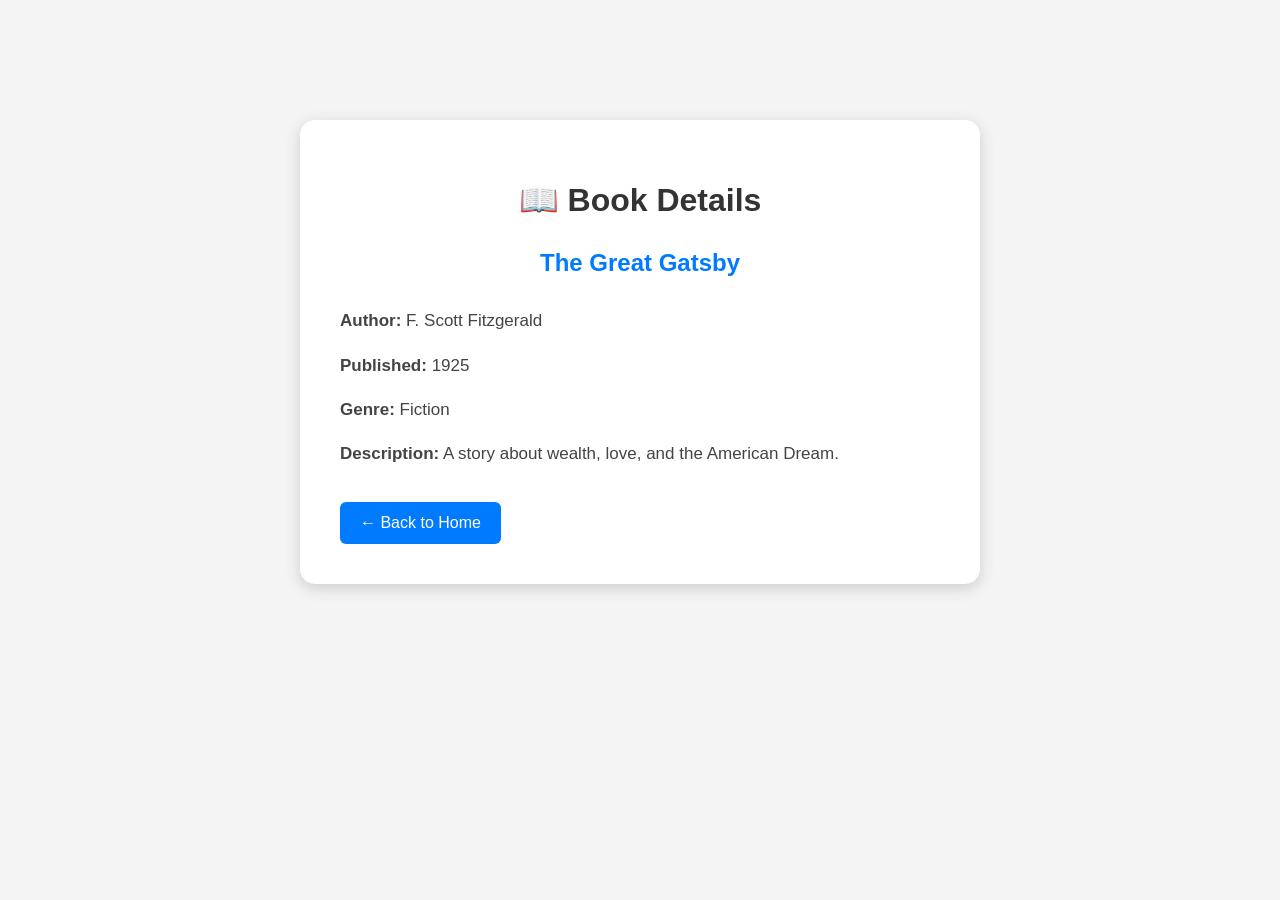
==== book.html @ f2404855 "Add Book Information Website" ====
<!DOCTYPE html>
<html>
<head>
    <title>Book Details</title>
    <link rel="stylesheet" href="style.css">
</head>

<body>

    <div class="details-container">

        <h1>📖 Book Details</h1>

        <h2 id="book-title">The Great Gatsby</h2>

        <p><b>Author:</b> <span id="book-author">F. Scott Fitzgerald</span></p>

        <p><b>Published:</b> <span id="book-year">1925</span></p>

        <p><b>Genre:</b> <span id="book-genre">Fiction</span></p>

        <p>
            <b>Description:</b>
            <span id="book-description">
                A story about wealth, love, and the American Dream.
            </span>
        </p>

        <br>

        <a class="back-button" href="index.html">← Back to Home</a>

    </div>

    <script>
        const params = new URLSearchParams(window.location.search);
        const book = params.get("book");

        const books = {
            gatsby: {
                title: "The Great Gatsby",
                author: "F. Scott Fitzgerald",
                year: "1925",
                genre: "Fiction",
                description: "A story about wealth, love, and the American Dream."
            },

            harry: {
                title: "Harry Potter",
                author: "J.K. Rowling",
                year: "1997",
                genre: "Fantasy",
                description: "A young wizard discovers his magical abilities and begins his journey at Hogwarts."
            },

            alchemist: {
                title: "The Alchemist",
                author: "Paulo Coelho",
                year: "1988",
                genre: "Adventure / Fiction",
                description: "A young shepherd named Santiago follows his dreams and searches for a hidden treasure."
            },

            wings: {
                title: "Wings of Fire",
                author: "A.P.J. Abdul Kalam",
                year: "1999",
                genre: "Autobiography",
                description: "The autobiography of A.P.J. Abdul Kalam, describing his childhood, education and journey to becoming a scientist and President of India."
            }
        };

        if (books[book]) {
            document.getElementById("book-title").textContent = books[book].title;
            document.getElementById("book-author").textContent = books[book].author;
            document.getElementById("book-year").textContent = books[book].year;
            document.getElementById("book-genre").textContent = books[book].genre;
            document.getElementById("book-description").textContent = books[book].description;
        }
    </script>

</body>
</html>
---- style.css ----
body {
    font-family: Arial, sans-serif;
    background-color: #f4f4f4;
    margin: 0;
    padding: 40px;
    text-align: center;
}

h1 {
    color: #333;
    margin-bottom: 10px;
}

.subtitle {
    color: #666;
    margin-bottom: 30px;
}

.book-container {
    max-width: 900px;
    margin: auto;
    display: flex;
    flex-wrap: wrap;
    justify-content: center;
    gap: 20px;
}

.book-card {
    background-color: white;
    width: 250px;
    padding: 25px;
    border-radius: 12px;
    box-shadow: 0 3px 10px #ccc;
    transition: 0.3s;
}

.book-card:hover {
    transform: translateY(-5px);
    box-shadow: 0 6px 15px #aaa;
}

.book-card h2 {
    color: #333;
    margin-bottom: 10px;
}

.book-card p {
    color: #666;
}

.book-card a {
    text-decoration: none;
}

.book-card a:hover h2 {
    color: #007bff;
}

.details-container {
    max-width: 600px;
    margin: 80px auto;
    background-color: white;
    padding: 40px;
    border-radius: 15px;
    box-shadow: 0 4px 15px #ccc;
    text-align: left;
}

.details-container h1 {
    text-align: center;
    margin-bottom: 30px;
}

.details-container h2 {
    color: #007bff;
    text-align: center;
    margin-bottom: 30px;
}

.details-container p {
    font-size: 17px;
    line-height: 1.6;
    color: #444;
}

.back-button {
    display: inline-block;
    background-color: #007bff;
    color: white;
    padding: 12px 20px;
    border-radius: 6px;
    text-decoration: none;
}

.back-button:hover {
    background-color: #0056b3;
}
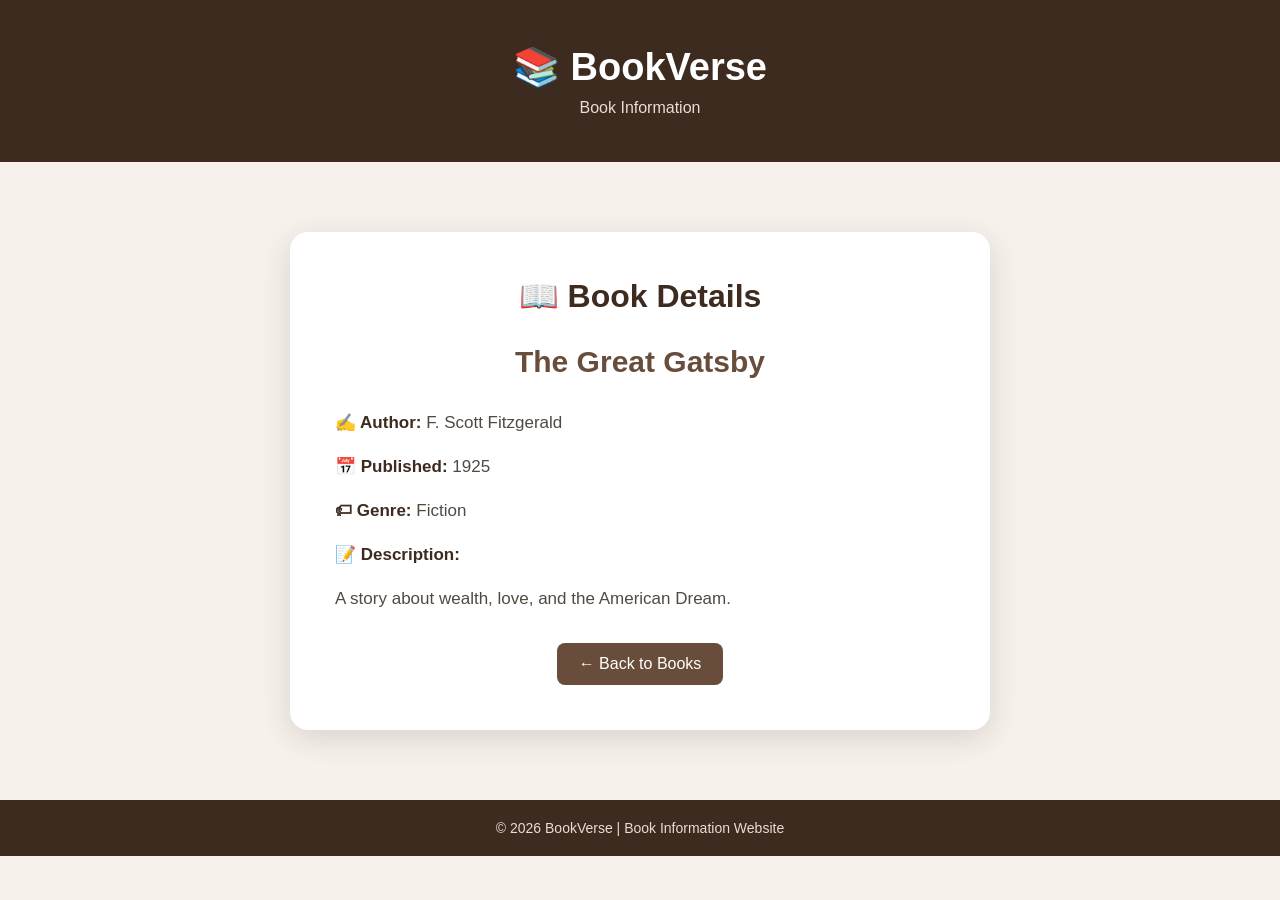
==== commit b6e58a62: "Improve book information website" ====
--- a/book.html
+++ b/book.html
@@ -1,83 +1,177 @@
 <!DOCTYPE html>
-<html>
+<html lang="en">
+
 <head>
-    <title>Book Details</title>
+
+    <meta charset="UTF-8">
+
+    <meta name="viewport" content="width=device-width, initial-scale=1.0">
+
+    <title>Book Details - BookVerse</title>
+
     <link rel="stylesheet" href="style.css">
+
 </head>
 
 <body>
 
-    <div class="details-container">
+    <header>
 
-        <h1>📖 Book Details</h1>
+        <div class="logo">📚 BookVerse</div>
 
-        <h2 id="book-title">The Great Gatsby</h2>
+        <p>Book Information</p>
 
-        <p><b>Author:</b> <span id="book-author">F. Scott Fitzgerald</span></p>
+    </header>
 
-        <p><b>Published:</b> <span id="book-year">1925</span></p>
 
-        <p><b>Genre:</b> <span id="book-genre">Fiction</span></p>
+    <main>
 
-        <p>
-            <b>Description:</b>
-            <span id="book-description">
+        <div class="details-container">
+
+            <h1>📖 Book Details</h1>
+
+            <h2 id="book-title">The Great Gatsby</h2>
+
+
+            <p>
+                <b>✍ Author:</b>
+                <span id="book-author">F. Scott Fitzgerald</span>
+            </p>
+
+
+            <p>
+                <b>📅 Published:</b>
+                <span id="book-year">1925</span>
+            </p>
+
+
+            <p>
+                <b>🏷 Genre:</b>
+                <span id="book-genre">Fiction</span>
+            </p>
+
+
+            <p>
+                <b>📝 Description:</b>
+            </p>
+
+            <p id="book-description">
                 A story about wealth, love, and the American Dream.
-            </span>
-        </p>
+            </p>
 
-        <br>
 
-        <a class="back-button" href="index.html">← Back to Home</a>
+            <a class="back-button" href="index.html">
+                ← Back to Books
+            </a>
 
-    </div>
+        </div>
+
+    </main>
+
+
+    <footer>
+
+        <p>© 2026 BookVerse | Book Information Website</p>
+
+    </footer>
+
 
     <script>
+
         const params = new URLSearchParams(window.location.search);
+
         const book = params.get("book");
 
+
         const books = {
+
             gatsby: {
+
                 title: "The Great Gatsby",
+
                 author: "F. Scott Fitzgerald",
+
                 year: "1925",
+
                 genre: "Fiction",
-                description: "A story about wealth, love, and the American Dream."
+
+                description:
+                    "A story about wealth, love, and the American Dream. The novel explores themes of ambition, love, identity and the pursuit of happiness."
+
             },
 
+
             harry: {
+
                 title: "Harry Potter",
+
                 author: "J.K. Rowling",
+
                 year: "1997",
+
                 genre: "Fantasy",
-                description: "A young wizard discovers his magical abilities and begins his journey at Hogwarts."
+
+                description:
+                    "A young wizard discovers his magical abilities and begins his journey at Hogwarts, where he makes friends and faces dangerous challenges."
+
             },
 
+
             alchemist: {
+
                 title: "The Alchemist",
+
                 author: "Paulo Coelho",
+
                 year: "1988",
+
                 genre: "Adventure / Fiction",
-                description: "A young shepherd named Santiago follows his dreams and searches for a hidden treasure."
+
+                description:
+                    "A young shepherd named Santiago follows his dreams and travels in search of a hidden treasure while discovering the importance of following one's dreams."
+
             },
 
+
             wings: {
+
                 title: "Wings of Fire",
+
                 author: "A.P.J. Abdul Kalam",
+
                 year: "1999",
+
                 genre: "Autobiography",
-                description: "The autobiography of A.P.J. Abdul Kalam, describing his childhood, education and journey to becoming a scientist and President of India."
+
+                description:
+                    "The autobiography of A.P.J. Abdul Kalam describing his childhood, education and journey to becoming a scientist and the President of India."
+
             }
+
         };
 
+
         if (books[book]) {
-            document.getElementById("book-title").textContent = books[book].title;
-            document.getElementById("book-author").textContent = books[book].author;
-            document.getElementById("book-year").textContent = books[book].year;
-            document.getElementById("book-genre").textContent = books[book].genre;
-            document.getElementById("book-description").textContent = books[book].description;
+
+            document.getElementById("book-title").textContent =
+                books[book].title;
+
+            document.getElementById("book-author").textContent =
+                books[book].author;
+
+            document.getElementById("book-year").textContent =
+                books[book].year;
+
+            document.getElementById("book-genre").textContent =
+                books[book].genre;
+
+            document.getElementById("book-description").textContent =
+                books[book].description;
+
         }
+
     </script>
 
 </body>
+
 </html>
--- a/style.css
+++ b/style.css
@@ -1,97 +1,277 @@
+* {
+    box-sizing: border-box;
+    margin: 0;
+    padding: 0;
+}
+
 body {
     font-family: Arial, sans-serif;
-    background-color: #f4f4f4;
-    margin: 0;
-    padding: 40px;
-    text-align: center;
-}
-
-h1 {
-    color: #333;
+    background: #f6f1eb;
+    color: #2d2a26;
+    min-height: 100vh;
+}
+
+
+/* HEADER */
+
+header {
+    background: #3d2b1f;
+    color: white;
+    text-align: center;
+    padding: 45px 20px;
+}
+
+.logo {
+    font-size: 38px;
+    font-weight: bold;
     margin-bottom: 10px;
 }
 
-.subtitle {
-    color: #666;
+header p {
+    font-size: 16px;
+    color: #e8ddd4;
+}
+
+
+/* INTRODUCTION */
+
+.intro {
+    text-align: center;
+    padding: 45px 20px 30px;
+}
+
+.intro h1 {
+    font-size: 32px;
+    margin-bottom: 10px;
+}
+
+.intro p {
+    color: #766b63;
+    font-size: 16px;
+}
+
+
+/* BOOK CONTAINER */
+
+.book-container {
+    max-width: 1100px;
+    margin: 10px auto 60px;
+    padding: 20px;
+
+    display: grid;
+    grid-template-columns: repeat(4, 1fr);
+    gap: 25px;
+}
+
+
+/* BOOK CARD */
+
+.book-card {
+    background: white;
+    border-radius: 15px;
+    overflow: hidden;
+    text-decoration: none;
+    color: #2d2a26;
+
+    box-shadow: 0 5px 18px rgba(60, 43, 31, 0.12);
+
+    transition: transform 0.3s ease, box-shadow 0.3s ease;
+}
+
+.book-card:hover {
+    transform: translateY(-10px);
+    box-shadow: 0 12px 28px rgba(60, 43, 31, 0.22);
+}
+
+
+/* BOOK COVERS */
+
+.book-cover {
+    height: 270px;
+
+    display: flex;
+    justify-content: center;
+    align-items: center;
+
+    color: white;
+    text-align: center;
+
+    font-size: 25px;
+    font-weight: bold;
+    letter-spacing: 2px;
+
+    padding: 20px;
+}
+
+.book-cover span {
+    border: 2px solid rgba(255, 255, 255, 0.7);
+    padding: 25px 15px;
+}
+
+
+/* Different cover designs */
+
+.gatsby {
+    background: linear-gradient(135deg, #183b56, #2c6e91);
+}
+
+.harry {
+    background: linear-gradient(135deg, #5b1a1a, #a44242);
+}
+
+.alchemist {
+    background: linear-gradient(135deg, #9b641f, #d49a3a);
+}
+
+.wings {
+    background: linear-gradient(135deg, #173c56, #347c9d);
+}
+
+
+/* BOOK INFORMATION */
+
+.book-info {
+    padding: 20px;
+}
+
+.book-info h2 {
+    font-size: 20px;
+    margin-bottom: 8px;
+}
+
+.book-info p {
+    color: #766b63;
+    margin-bottom: 15px;
+}
+
+
+/* GENRE */
+
+.genre {
+    display: inline-block;
+
+    background: #eee3d8;
+    color: #684d3b;
+
+    padding: 6px 12px;
+    border-radius: 20px;
+
+    font-size: 13px;
+    font-weight: bold;
+}
+
+
+/* FOOTER */
+
+footer {
+    background: #3d2b1f;
+    color: #e8ddd4;
+
+    text-align: center;
+    padding: 20px;
+
+    font-size: 14px;
+}
+
+
+/* DETAILS PAGE */
+
+.details-container {
+    max-width: 700px;
+    margin: 70px auto;
+
+    background: white;
+
+    padding: 45px;
+
+    border-radius: 18px;
+
+    box-shadow: 0 8px 30px rgba(60, 43, 31, 0.15);
+
+    text-align: left;
+}
+
+.details-container h1 {
+    text-align: center;
+    color: #3d2b1f;
     margin-bottom: 30px;
 }
 
-.book-container {
-    max-width: 900px;
-    margin: auto;
-    display: flex;
-    flex-wrap: wrap;
-    justify-content: center;
-    gap: 20px;
-}
-
-.book-card {
-    background-color: white;
-    width: 250px;
-    padding: 25px;
-    border-radius: 12px;
-    box-shadow: 0 3px 10px #ccc;
-    transition: 0.3s;
-}
-
-.book-card:hover {
-    transform: translateY(-5px);
-    box-shadow: 0 6px 15px #aaa;
-}
-
-.book-card h2 {
-    color: #333;
-    margin-bottom: 10px;
-}
-
-.book-card p {
-    color: #666;
-}
-
-.book-card a {
-    text-decoration: none;
-}
-
-.book-card a:hover h2 {
-    color: #007bff;
-}
-
-.details-container {
-    max-width: 600px;
-    margin: 80px auto;
-    background-color: white;
-    padding: 40px;
-    border-radius: 15px;
-    box-shadow: 0 4px 15px #ccc;
-    text-align: left;
-}
-
-.details-container h1 {
-    text-align: center;
-    margin-bottom: 30px;
-}
-
 .details-container h2 {
-    color: #007bff;
-    text-align: center;
+    text-align: center;
+
+    font-size: 30px;
+
+    color: #684d3b;
+
     margin-bottom: 30px;
 }
 
 .details-container p {
     font-size: 17px;
-    line-height: 1.6;
-    color: #444;
-}
+
+    line-height: 1.7;
+
+    color: #514942;
+
+    margin-bottom: 15px;
+}
+
+.details-container b {
+    color: #3d2b1f;
+}
+
+
+/* BACK BUTTON */
 
 .back-button {
-    display: inline-block;
-    background-color: #007bff;
+    display: block;
+
+    width: fit-content;
+
+    margin: 30px auto 0;
+
+    background: #684d3b;
+
     color: white;
-    padding: 12px 20px;
-    border-radius: 6px;
+
+    padding: 12px 22px;
+
+    border-radius: 8px;
+
     text-decoration: none;
+
+    transition: background 0.3s ease;
 }
 
 .back-button:hover {
-    background-color: #0056b3;
+    background: #3d2b1f;
+}
+
+
+/* MOBILE */
+
+@media (max-width: 900px) {
+
+    .book-container {
+        grid-template-columns: repeat(2, 1fr);
+    }
+
+}
+
+@media (max-width: 550px) {
+
+    .book-container {
+        grid-template-columns: 1fr;
+    }
+
+    .logo {
+        font-size: 30px;
+    }
+
+    .details-container {
+        margin: 30px 15px;
+        padding: 30px 20px;
+    }
+
 }
